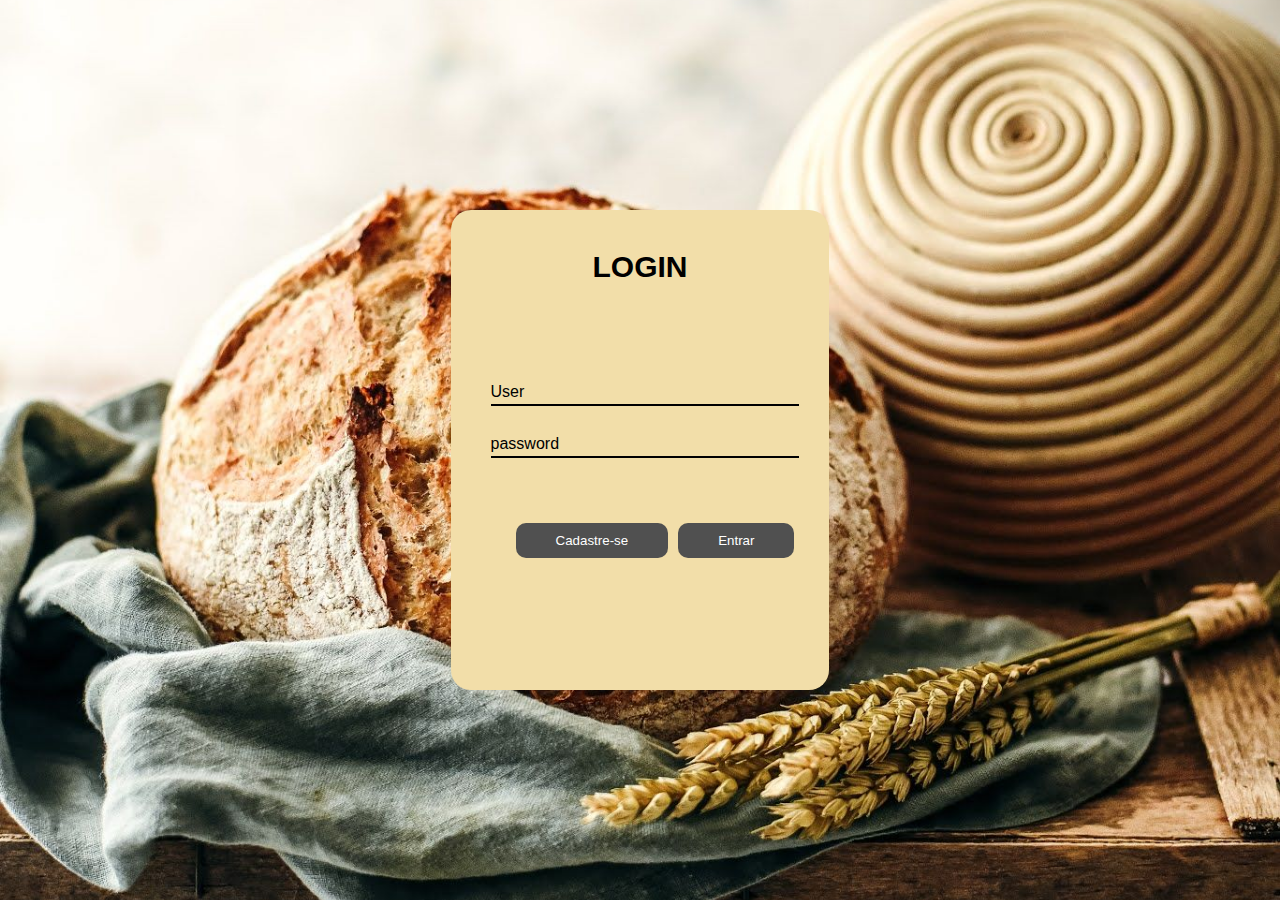
==== CODIGO/form.html @ a8cfde0c "site em andamento css" ====
<!DOCTYPE html>
<html lang="pt-br">
<head>
    <meta charset="UTF-8">
    <meta name="viewport" content="width=device-width, initial-scale=1.0">
    <title>Login</title>
    <link rel="stylesheet" href="form.css">
    <link rel="icon" href="img/padaria-icon.png">
</head>
<body>
    <section class="form-container"> <!--damos um nome para a nossa section a form conteiner-->
        <div class="container"> <!--abrimos uma div para que possamos destacar nosso formulário-->
            <form>
            
            <h1>LOGIN</h1>
           
            

            <div class="input-single">
                <input type="text" name="" id="nome-box" class="input" autocomplete="off" required>
                <label for="nome-box">User</label>
            </div>

            <div class="input-single">
                <input type="password" name="" id="email-box" class="input" autocomplete="off" required>
                <label for="senha" >password</label>
            </div>

            <nav id="btn-pop">
                <div><input type="submit" value="Cadastre-se"></div>
                <div ><input type="submit" value="Entrar"></div>
            </nav>
            
        </form>
        </div>
    </section>

</body>
</html>
---- CODIGO/form.css ----
@charset "UTF-8";
@font-face {                 /*Utlizando o font-face para colocar uma fonte externa ao projeto*/ 
    font-family: 'cosmo';
    src: url(fonte/spacetime-regular.ttf) ;
}

*{
    padding: 0;
    margin: 0;
    vertical-align: baseline;
    list-style: none;
    font-family:'Segoe UI', Tahoma, Geneva, Verdana, sans-serif;
}

body{
    width: 100%; /*Largura*/
    height: 100vh; /*Tamanho*/
    background-image: url(img/bck-form.jpg); /*Aqui inserimos a imagem*/
    background-position: center; /*Posicionamos a imagem ao centro*/
    background-repeat: no-repeat; /*Colocamos para que a img nçai se repita*/
    background-size: cover; /*Aqui atribuimos para que a imagem fique sobre toda nossa pagina*/
    display: flex; /*Resposavel por colocar os itens na mesma linha (lado a lado)*/
    align-items: center; /*Alinhar os itens para o centro*/
    justify-content: center; /*justificar-conteudo ao centro*/
    font-family: 'Segoe UI', Tahoma, Geneva, Verdana, sans-serif;
}

.container{ /*Aqui estamos chamando nossa Class */
    max-width: 1280px;/*Atribuimos aqui um tamanho maximo de largura que esse class ora exercer*/
    margin: 0 auto;/* dizemos ao navegador que as margens superior e inferior são iguais a 0 e */ 
}
 
/*aqui chamamos nosso form para estilização  */

form{
    background-color: #f2dea9;/* colocamos uma cor de fundo*/
    max-width: 500px;/*atribuimos aqui um tamanho maximo de largura que esse formulario não ira*/
    height: 400px;/* largura do formulario*/
    padding: 40px;/*precheenchimento*/
    border-radius: 20px;/*arredondamento das bordas do formulario*/
    
}

/* chamamos nosso texto para estilização */

form h1{
    margin-bottom: 90px;
    text-align: center; /*alinhamos ao centro*/
    font-size: 30px; /*tamanho da letra*/
    color: black;/*cor da letra*/
}

/* chamamos nossa class que esta encabeçada nas div's dos nossos input e label */

.input-single{
position: relative; /*posição relativa*/
margin: 20px 0; /* Dizemos ao navegador que as margens superior e inferior são iguais e 20 e 0*/
}

/* chamamos nossa label para estização */
.input-single > label {
    position: absolute; /*atribuimos uma posição absoluto em relação e o formuário*/
    left: 0; /*zeramos a margin esquerda*/
    bottom: 5px; /*margen inferior atribuimos para 5px*/
    transition: all 0.2s; /*inserimos uma transição total para 0.2s*/
    cursor: text; /*aqui e para quando passar o mouse, aparecer o indicador de texto*/
}

.input{ /* aqui chamamos nosso submit pi seka, botão para estiliza*/
    width: 100%; /*tamanho da borda*/
    border: 0;/*tamanho da borda*/
    border-bottom: 2px solid black;/*estilização da borda inferior*/
    padding: 5px;/*preenchimento do input*/
    font-size: 17px;/*tamanho*/
    outline: 0;/**/
    background-color:#f2dea9;
}

form > .input-single > .input:focus ~ label,
form .input-single .input:valid ~ label {
  transform: translateY(-25px);/**/
    font-size: 12px;/**/
    color: black; /**/
    
}

#btn-pop{
    margin-top: 50px;
    width: 100%; /*LARGURA*/
    text-align: center; /*alinhamento ao centro*/
    display: flex;
    justify-content: space-evenly; 
    align-items: center; 
    justify-content: space-evenly;  
    padding: 15px; 
}


form input[type=submit]{ /*aqui estilizamos nosso botao de enviar*/
    padding: 10px 40px; /*preenchimento da altura e largura do botão*/
    border: 0;  /*aqui zeramos a borda*/
    border-radius: 10px; /*colocamos aqui um arredondamento no botao*/
    background-color: #505050; /*cor do botão*/
    color: rgb(255, 255, 255); /*cor da letra (dentro do botao)*/
    cursor: pointer; /*torna o botao em algo clicavel*/
}
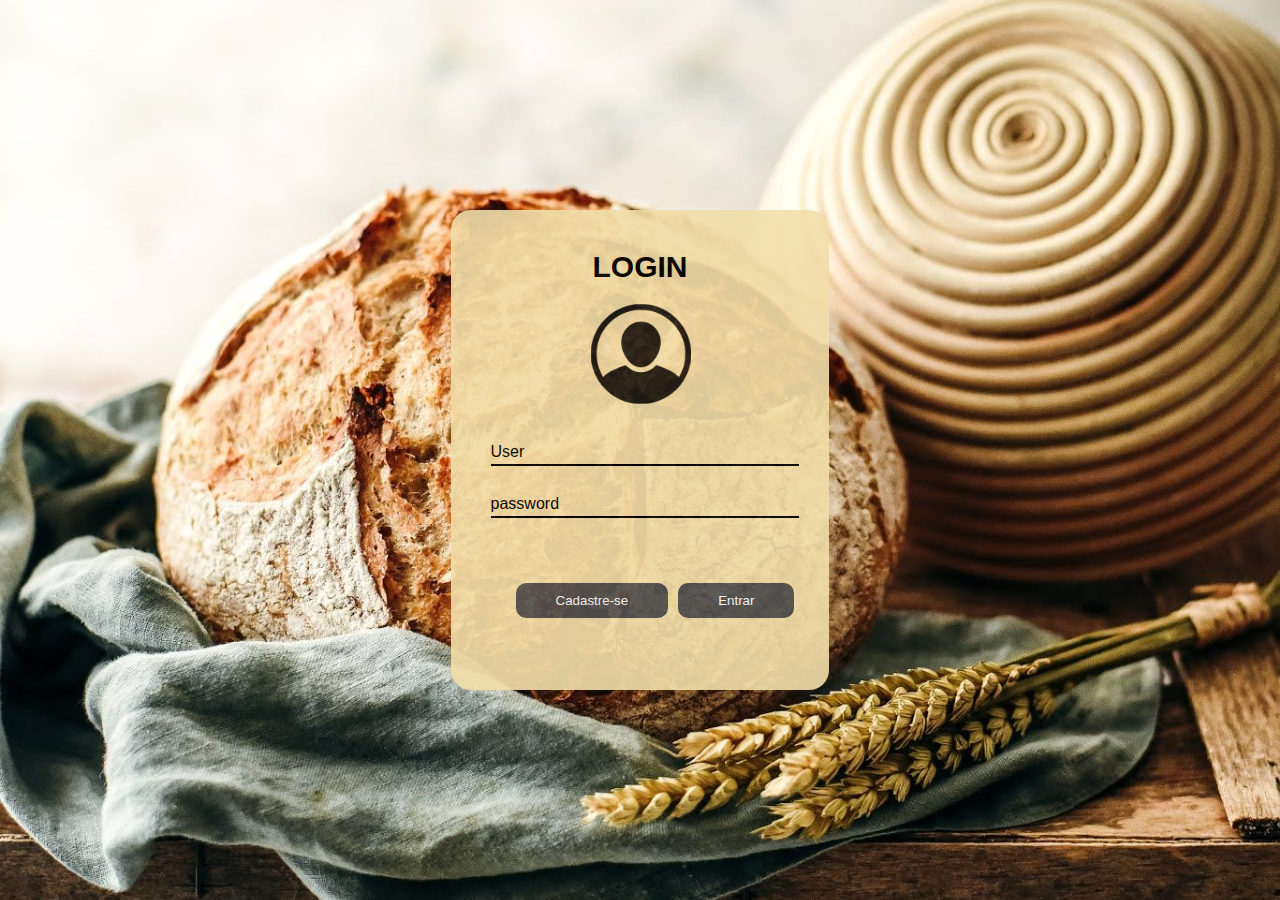
==== commit 2188d44a: "em reta final" ====
--- a/CODIGO/form.html
+++ b/CODIGO/form.html
@@ -13,8 +13,7 @@
             <form>
             
             <h1>LOGIN</h1>
-           
-            
+                <img id="userImage" src="img/user-login.png" alt="imagem de usuario">
 
             <div class="input-single">
                 <input type="text" name="" id="nome-box" class="input" autocomplete="off" required>
--- a/CODIGO/form.css
+++ b/CODIGO/form.css
@@ -33,12 +33,13 @@
 /*aqui chamamos nosso form para estilização  */
 
 form{
+   opacity: 90%;
     background-color: #f2dea9;/* colocamos uma cor de fundo*/
     max-width: 500px;/*atribuimos aqui um tamanho maximo de largura que esse formulario não ira*/
     height: 400px;/* largura do formulario*/
     padding: 40px;/*precheenchimento*/
     border-radius: 20px;/*arredondamento das bordas do formulario*/
-    
+
 }
 
 /* chamamos nosso texto para estilização */
@@ -48,6 +49,18 @@
     text-align: center; /*alinhamos ao centro*/
     font-size: 30px; /*tamanho da letra*/
     color: black;/*cor da letra*/
+}
+
+#userImage{
+    opacity: 88%;
+    margin-left: 100px;
+    margin-top: -70px;
+    margin-bottom: 30px;
+    width: 100px;
+    height: 100px;
+    display: flex;
+    align-items: center;
+    justify-content: center;
 }
 
 /* chamamos nossa class que esta encabeçada nas div's dos nossos input e label */
@@ -80,7 +93,7 @@
 form .input-single .input:valid ~ label {
   transform: translateY(-25px);/**/
     font-size: 12px;/**/
-    color: black; /**/
+    color: #ffffff; /**/
     
 }
 
